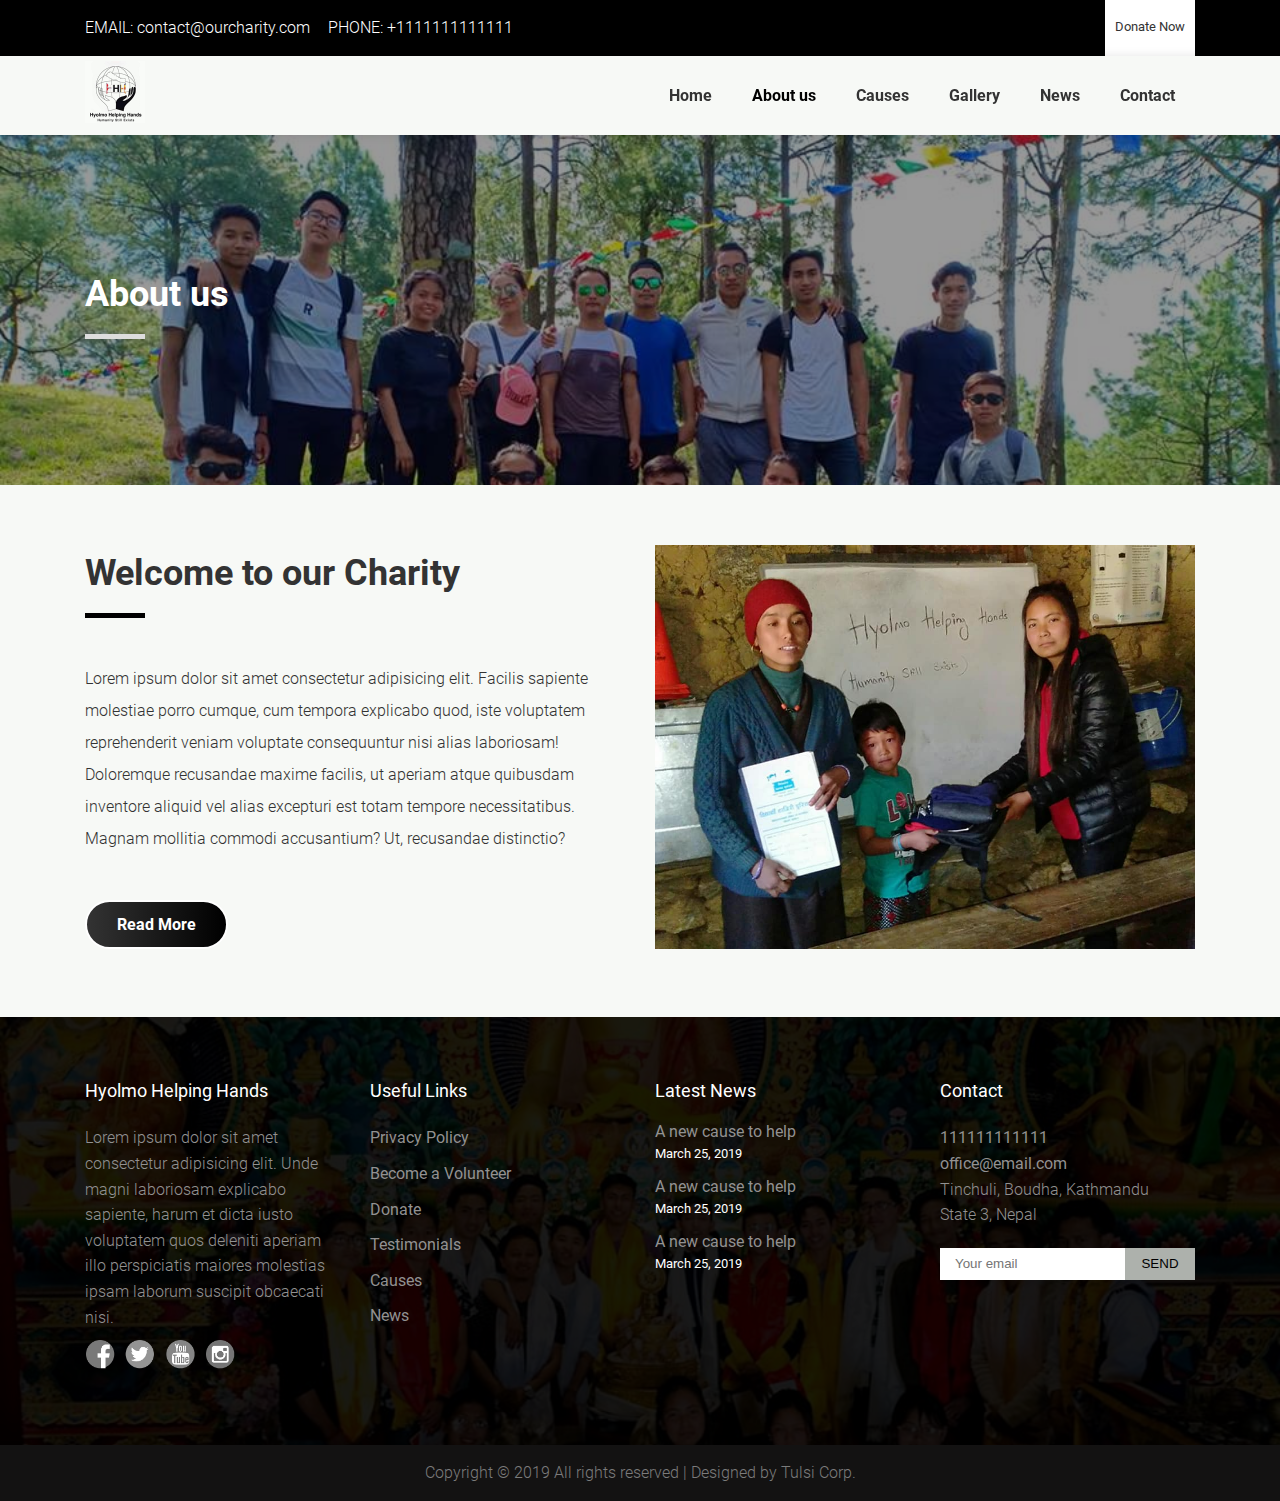
==== about.html @ d8e627b2 "about first stage completed" ====
<!DOCTYPE html>
<html lang="en">

<head>
    <meta charset="UTF-8">
    <meta name="viewport" content="width=device-width, initial-scale=1.0">
    <meta http-equiv="X-UA-Compatible" content="ie=edge">
    <title>Hyolmo Helping Hands | About us</title>
    <link rel="shortcut icon" type="image/x-icon" href="favicon.ico">
    <link rel="stylesheet" href="css/style.css">
</head>

<body>
    <header class="header">
        <div class="header__top">
            <div class="container">
                <div class="row">
                    <div class="header__info">
                        <p>
                            <span class="text-uppercase">email: </span><a href="maito:#">contact@ourcharity.com</a>
                        </p>
                        <p>
                            <span class="text-uppercase">
                                phone:
                            </span>
                            <a href="tel:#">+1111111111111</a>
                        </p>
                    </div>
                    <div class="header__donate">
                        <a href="#" class="btn btn-light">donate now</a>
                    </div>
                </div>
            </div>
        </div>
        <div class="header__bottom">
            <div class="container">
                <div class="row">
                    <div class="logo">
                        <a href="#">
                            <img src="img/logo.png" alt="Hyolmo Helping Hands" title="Hyolmo Helping Hands">
                        </a>
                    </div>
                    <div class="menu-wrap">
                        <input type="checkbox" class="toggler">
                        <div class="hamburger">
                            <div></div>
                        </div>
                        <nav class="menu">
                            <div>
                                <div>
                                    <ul>
                                        <li><a href="index.html">Home</a></li>
                                        <li class="current"><a href="about.html">About us</a></li>
                                        <li><a href="causes.html">Causes</a></li>
                                        <li><a href="gallery.html">Gallery</a></li>
                                        <li><a href="news.html">News</a></li>
                                        <li><a href="contact.html">Contact</a></li>
                                    </ul>
                                </div>
                            </div>
                        </nav>
                    </div>
                </div>
            </div>
        </div>
    </header>
    <main>
        <section class="showcase-banner">
            <div class="container">
                <div class="row">
                    <div class="col">
                        <h1 class="main-title">About us</h1>
                    </div>
                </div>
            </div>
        </section>
        <section class="charity charity-alt">
            <div class="container">
                <div class="row">
                    <div class="col">
                        <figure>
                            <img src="img/charity1.jpg" alt="Hyolmo Helping Hands Charity">
                        </figure>
                    </div>
                    <div class="col">
                        <h2 class="main-title">
                            Welcome to our Charity
                        </h2>
                        <p>
                            Lorem ipsum dolor sit amet consectetur adipisicing elit. Facilis sapiente molestiae porro
                            cumque, cum tempora explicabo quod, iste voluptatem reprehenderit veniam voluptate
                            consequuntur nisi alias laboriosam! Doloremque recusandae maxime facilis, ut aperiam atque
                            quibusdam inventore aliquid vel alias excepturi est totam tempore necessitatibus. Magnam
                            mollitia commodi accusantium? Ut, recusandae distinctio?
                        </p>
                        <a href="#" class="btn btn-transparent">read more</a>
                    </div>
                </div>
            </div>
        </section>
        <section class="our-stat">
            <div class="container">
                <div class="row">
                    <div class="col"></div>
                    <div class="col"></div>
                    <div class="col"></div>
                    <div class="col"></div>
                </div>
            </div>
        </section>
    </main>
    <footer>
        <div class="top-footer">
            <div class="container">
                <div class="row">
                    <div class="col">
                        <!-- <figure>
                            <a href="#"><img src="img/logo.png" alt="Hyolmo Helping Hands"></a>
                        </figure> -->
                        <h4 class="footer-title">
                            Hyolmo Helping Hands
                        </h4>
                        <p>
                            Lorem ipsum dolor sit amet consectetur adipisicing elit. Unde magni laboriosam explicabo
                            sapiente, harum et dicta iusto voluptatem quos deleniti aperiam illo perspiciatis maiores
                            molestias ipsam laborum suscipit obcaecati nisi.
                        </p>
                        <div class="social-links">
                            <ul>
                                <li>
                                    <a href="https://www.facebook.com/wehyolmos/" target="_blank">Facebook</a>
                                </li>
                                <li>
                                    <a href="#" target="_blank">Twitter</a>
                                </li>
                                <li>
                                    <a href="https://www.youtube.com/channel/UCmXxECJgG3W0QjSmcJFNyHQ" target="_blank">Youtube</a>
                                </li>
                                <li>
                                    <a href="#" target="_blank">Instagram</a>
                                </li>
                            </ul>
                        </div>
                    </div>
                    <div class="col">
                        <h4 class="footer-title">
                            Useful Links
                        </h4>
                        <ul>
                            <li><a href="#">Privacy Policy</a></li>
                            <li><a href="#">Become a Volunteer</a></li>
                            <li><a href="#">Donate</a></li>
                            <li><a href="#">Testimonials</a></li>
                            <li><a href="#">Causes</a></li>
                            <li><a href="#">News</a></li>
                        </ul>
                    </div>
                    <div class="col">
                        <h4 class="footer-title">
                            Latest News
                        </h4>
                        <ul class="latest-news">
                            <li>
                                <a href="#">A new cause to help</a>
                                <small>March 25, 2019</small>
                            </li>
                            <li>
                                <a href="#">A new cause to help</a>
                                <small>March 25, 2019</small>
                            </li>
                            <li>
                                <a href="#">A new cause to help</a>
                                <small>March 25, 2019</small>
                            </li>
                        </ul>
                    </div>
                    <div class="col">
                        <h4 class="footer-title">
                            Contact
                        </h4>
                        <ul>
                            <li><a href="tel:1111111">111111111111</a></li>
                            <li><a href="mailto:asdfasdf">office@email.com</a></li>
                            <li>
                                <p>
                                    Tinchuli, Boudha, Kathmandu <br>
                                    State 3, Nepal
                                </p>
                            </li>
                        </ul>
                        <div class="subscribe-form">
                            <form>
                                <input type="email" placeholder="Your email">
                                <input type="submit" value="SEND">
                            </form>
                        </div>
                    </div>
                </div>
            </div>
        </div>
        <div class="bottom-footer">
            <div class="container">
                <div class="row">
                    <div class="col">
                        <p class="text-center">
                            Copyright &copy; 2019 All rights reserved | Designed by Tulsi Corp.
                        </p>
                    </div>
                </div>
            </div>
        </div>
    </footer>
    <script src="js/main.js"></script>
</body>
</html>
---- css/style.css ----
@font-face {
    font-family: 'Roboto';
    src: url('../fonts/Roboto-Regular.eot');
    src: url('../fonts/Roboto-Regular.eot?#iefix') format('embedded-opentype'),
        url('../fonts/Roboto-Regular.woff2') format('woff2'),
        url('../fonts/Roboto-Regular.woff') format('woff'),
        url('../fonts/Roboto-Regular.ttf') format('truetype'),
        url('../fonts/Roboto-Regular.svg#Roboto-Regular') format('svg');
    font-weight: normal;
    font-style: normal;
}

@font-face {
    font-family: 'Roboto';
    src: url('../fonts/Roboto-Bold.eot');
    src: url('../fonts/Roboto-Bold.eot?#iefix') format('embedded-opentype'),
        url('../fonts/Roboto-Bold.woff2') format('woff2'),
        url('../fonts/Roboto-Bold.woff') format('woff'),
        url('../fonts/Roboto-Bold.ttf') format('truetype'),
        url('../fonts/Roboto-Bold.svg#Roboto-Bold') format('svg');
    font-weight: bold;
    font-style: normal;
}

@font-face {
    font-family: 'Roboto';
    src: url('../fonts/Roboto-Light.eot');
    src: url('../fonts/Roboto-Light.eot?#iefix') format('embedded-opentype'),
        url('../fonts/Roboto-Light.woff2') format('woff2'),
        url('../fonts/Roboto-Light.woff') format('woff'),
        url('../fonts/Roboto-Light.ttf') format('truetype'),
        url('../fonts/Roboto-Light.svg#Roboto-Light') format('svg');
    font-weight: 300;
    font-style: normal;
}

:root {

}

/* Reset */
* {
    margin: 0;
    padding: 0;
    box-sizing: border-box;
}

html {
    font-size: 10px;
}

body {
    font: normal normal 1.6rem/1.6 'Roboto', sans-serif;
    color: #333;
    background: #f7f9f6;
}

ul {
    list-style: none;
}

a {
    text-decoration: none;
}

input:focus,
input:active,
button:focus,
button:active {
    box-shadow: none;
    outline: none;
}

img {
    max-width: 100%;
}

p {
    font-size: 1.4rem;
    font-weight: 300;
}

h3 {
    font-weight: normal;
    line-height: 1.2;
    font-size: 2rem
}

h6 {
    font-weight: 300;
    font-size: 1.2rem;
}

/* Utility Class */
.container {
    width: 100%;
    margin: 0 auto;
    padding: 0 15px
}

.container-fluid {
    padding: 0 15px;
    margin: 0 auto;
    width: 100%:
}

.row {
    display:-ms-flexbox;
    display:flex;
    -ms-flex-wrap:wrap;
    flex-wrap:wrap;
    margin-right:-15px;
    margin-left:-15px
}

.row > * {
    padding: 0 15px;
}

.text-uppercase {
    text-transform: uppercase;
}

.text-capitalizw {
    text-transform: capitalize;
}

.text-center {
    text-align: center;
}

.btn {
    display: inline-block;
    cursor: pointer;
    font-size: 1.3rem;
    font-weight: normal;
    box-shadow: none;
    padding: .5rem 1rem;
    color: #fff;
    text-transform: capitalize;
    border: none;
}

.btn-transparent {
    font-weight: bold;
    border-radius: 2rem;
    border: 2px solid #fff;
}

.btn-light {
    background: #fff;
    color: #333; 

}

.btn-primary {
    font-weight: bold;
    background: -moz-linear-gradient(180deg, rgba(0,0,0,1) 0%, rgba(51,51,51,1) 100%);
    background: -webkit-gradient(linear, left top, right top, color-stop(0%, rgba(0,0,0,1)), color-stop(100%, rgba(51,51,51,1)));
    background: -webkit-linear-gradient(180deg, rgba(0,0,0,1) 0%, rgba(51,51,51,1) 100%);
    background: -o-linear-gradient(180deg, rgba(0,0,0,1) 0%, rgba(51,51,51,1) 100%);
    background: -ms-linear-gradient(180deg, rgba(0,0,0,1) 0%, rgba(51,51,51,1) 100%);
    background: linear-gradient(270deg, rgba(0,0,0,1) 0%, rgba(51,51,51,1) 100%);
    filter: progid:DXImageTransform.Microsoft.gradient( startColorstr='#000000', endColorstr='#333333',GradientType=1 );
    border-radius: 2rem;
}

.progress > div:nth-child(1) {
    width: 100%;
    height: 5px;
    background: #d6dee1;
    position: relative;
}

.progress__line {
    width: 83%;
    height: 100%;
    background-color: #333;
    position: absolute;
    left: 0;
    top: 0;
}

.progress__line > span {
    position: absolute;
    right:0;
    width: 4.2rem;
    height: 4.2rem;
    top: -21px;
    background: #333;
    border-radius: 50%;
    color: #fff;
    font-size: 1.2rem;
    display: flex;
    display: -ms-flexbox;
    justify-content: center;
    align-items: center;
}


.progress__money {
    padding-top: 2rem;
    font-weight: 300;
    display: flex;
    display: -ms-flexbox;
    justify-content: space-between;
    font-size: 1.2rem;
}
/* Header */
.header {
    display: initial;
}
.header__top {
    background: #000;;
    color: #fff;
    text-align: center;
    font-weight: 300;
    padding: 15px 0;
    font-size: 1.4rem;
}

.header__top .row {
    flex-direction: column;
    justify-content: center;
}

.header__info {
    padding-bottom: 6px;
}

.header__top p a {
    display: inline-block;
    color: #fff;
}

.header__bottom {
    background-color: #f7f9f6;
    position: sticky;
    width: 100%;
    top: 0;
    left: 0;
    z-index: 2;
    padding: 5px 0;
    box-shadow: 5px 0 10px 0 rgba(0, 0, 0, 0.1)
}

.logo {
    max-width: 90px;
}

.logo a {
    display: inline-block;
}

.header__bottom > .container {
    position: relative;
}

.main-title {
    font-size: 2.7rem;
    position: relative;
    padding-bottom: 1.5rem;
    margin-bottom: 1.5rem;
}

.main-title:after {
    content: '';
    position: absolute;
    width: 60px;
    height: 5px;
    background-color: #000;
    left: 0;
    bottom: 0;
}

/* menu css */
.menu-wrap {
    position: absolute;
    right: 30px;
    top: 0;
    z-index: 1;
}

.menu-wrap .toggler {
    position: absolute;
    top: 0;
    left: 0;
    z-index: 2;
    cursor: pointer;
    width: 40px;
    height: 40px;
    opacity: 0;
}

.menu-wrap .hamburger {
    position: absolute;
    top: 0;
    left: 0;
    z-index: 1;
    width: 50px;
    height: 50px;
    padding: 1rem;
    background: var(--primary-color);
    display: flex;
    align-items: center;
    justify-content: center;
}

/* Hamburger Line */
.menu-wrap .hamburger > div {
    position: relative;
    flex: none;
    width: 100%;
    height: 2px;
    background: #000;
    display: flex;
    align-items: center;
    justify-content: center;
    transition: all 0.4s ease;
}


/* Hamburger lines -> Top and bottom */
.menu-wrap .hamburger > div::before,
.menu-wrap .hamburger >div::after {
    content: '';
    position: absolute;
    z-index: 1;
    top: -10px;
    width: 100%;
    height: 2px;
    background: inherit;
}

/* Moves line down */
.menu-wrap .hamburger >div::after {
    top: 10px;    
}

/* Toggler Animation */
.menu-wrap .toggler:checked + .hamburger > div {
    transform: rotate(135deg);
}

/* Turns lines into x */
.menu-wrap .toggler:checked + .hamburger > div::before, 
.menu-wrap .toggler:checked + .hamburger > div::after {
    top: 0;
    transform: rotate(90deg);    
}

/* Rotate on hover when checked */
.menu-wrap .toggler:checked:hover + .hamburger > div {
    transform: rotate(225deg);
}

/* Show menu */
.menu-wrap .toggler:checked ~ .menu {
    visibility: visible;
}

.menu-wrap .toggler:checked ~ .menu > div {
    transform: scale(1);
    transition-duration: var(--menu-speed);
}

.menu-wrap .toggler:checked ~ .menu > div > div{
    opacity: 1;
    transition: opacity 0.4s ease 0.4s;
}

.menu-wrap .menu{
    position: fixed;
    top: 0;
    left: 0;
    width: 100%;
    height: 100%;
    visibility: hidden;
    /* overflow: hidden; */
    display: flex;
    align-items: center;
    justify-content: center;
    background: rgba(0, 0, 0, 0.5);
}

.menu-wrap .menu > div {
    background: var(--overlay-color);
    width: 200vw;
    height: 200vw;
    display: flex;
    align-items: center;
    justify-content: center;
    transform: scale(0);
    transition: all 0.4s ease;
    border-radius: 50%;
    flex: none;
}

.menu-wrap .menu > div > div {
    text-align: center;
    max-width: 90vw;
    max-height: 100vh;
    opacity: 0; ;
    transition: opacity 0.4s ease;
}

.menu-wrap .menu > div > div > ul > li {
    list-style: none;
    color: #fff;
    font-size: 1.5rem;
    padding: 1rem;
}

.menu-wrap .menu > div > div > ul > li > a {
    color: inherit;
    text-decoration: none;
    transition: color 0.4s ease;
}

.menu-wrap .menu > div > div > ul > li > a:hover {
    color: var(--secondary-color);
}

/* Section: MainSlider */
.mainslider {
    position: relative;
    overflow: hidden;
    height: 100vh;
    width: 100%;
}

.mainslider__slide {
    position: absolute;
    top: 0;
    left: 0;
    width: 100%;
    height: 100%;
    opacity: 0;
    transition: opacity 0.4s ease-in-out;
    background-size: cover;
    background-position: center top;
    background-repeat: no-repeat;
}

.mainslider__slide > img {
    display: none;
}

.mainslider__slide--current {
    opacity: 1;
}

.mainslider__content {
    position: absolute;
    bottom: -300px;
    left: 0;
    width: 100%;
    opacity: 0;   
    background-color: rgba(255, 255, 255, 0.8);
    color: #333;
    padding: 3.5rem;
}

.mainslider__content h1 {
    margin-bottom: 1rem;
}

.mainslider__slide--current .mainslider__content {
    opacity: 1;
    transform: translateY(-300px);    
    transition: all 0.7s ease-in-out 0.3s;
}

button#next {
    position: absolute;
    top: 50%;
    right: 1.5rem;
    text-indent: -9999px;
    padding: 0;
    width: 30px;
    height: 30px
}

button#next:before {
    content: '';
    position: absolute;
    border-width: 1px 1px 0 0;
    border-style: solid;
    border-color: #fff;
    left: 50%;
    top: 50%;
    height: 10px;
    width: 10px;
    transform: rotate(45deg);
    margin-left: -8px;
    margin-top: -5px;
}

button#next:hover:before,
button#prev:hover:before {
    border-color: #333;
}

button#prev {
    position: absolute;
    top: 50%;
    left: 1.5rem;
    text-indent: -9999px;
    padding: 0;
    width: 30px;
    height: 30px
}

button#prev:before {
    content: '';
    position: absolute;
    border-width: 0 0 1px 1px;
    border-style: solid;
    border-color: #fff;
    left: 50%;
    top: 50%;
    height: 10px;
    width: 10px;
    transform: rotate(45deg);
    margin-left: -4px;
    margin-top: -5px;
}

.mainslider__button button {
    border: .2rem solid #fff;
    background-color: transparent;
    color: #fff;
    cursor: pointer;
    padding: 1.3rem 1.5rem;
    border-radius: 50%;
    outline: none;
}

.mainslider__button button:hover {
    background-color: #fff;
    color: #333;
}

/* Section: Work */
.work {
    padding: 3rem 0
}

.work .row {
    justify-content: center;
}

.work .col {
    flex: 0 0 100%;
    max-width: 100%;
}

.work .card {
    text-align: center;
    background-color: #ecf2f5;
    padding: 1.5rem;
    border-radius: 1.5rem;
    margin: 1.5rem 0;
}

.card figure {
    display: flex;
    display: -ms-flexbox;
    justify-content: center;
}

.card figure img:nth-child(2) {
    display: none;
}

.card:hover,
.card.active {
    color: #fff;
    background: -moz-linear-gradient(180deg, rgba(0,0,0,1) 0%, rgba(51,51,51,1) 100%);
    background: -webkit-gradient(linear, left top, right top, color-stop(0%, rgba(0,0,0,1)), color-stop(100%, rgba(51,51,51,1)));
    background: -webkit-linear-gradient(180deg, rgba(0,0,0,1) 0%, rgba(51,51,51,1) 100%);
    background: -o-linear-gradient(180deg, rgba(0,0,0,1) 0%, rgba(51,51,51,1) 100%);
    background: -ms-linear-gradient(180deg, rgba(0,0,0,1) 0%, rgba(51,51,51,1) 100%);
    background: linear-gradient(270deg, rgba(0,0,0,1) 0%, rgba(51,51,51,1) 100%);
    filter: progid:DXImageTransform.Microsoft.gradient( startColorstr='#000000', endColorstr='#333333',GradientType=1 );
}

.card:hover figure img:nth-child(1),
.card.active figure img:nth-child(1) {
    display: none;
}

.card:hover figure img:nth-child(2),
.card.active figure img:nth-child(2) {
    display: block;
}

.card h2 {
    font-size: 2rem;
    padding: 1.5rem 0;
}

/* Section: Charity */
.charity {
    position: relative;
    padding: 3rem 0;
    background: url(../img/charity-bckg.jpg) no-repeat center center/cover;
    color: #fff;
    z-index: 1;
}

.charity::after {
    content: '';
    position: absolute;
    width: 100%;
    height: 100%;
    left: 0;
    top: 0;
    background: rgba(0,0,0,0.9);
    z-index: -1;
}

.charity .main-title:after {
    background-color: #fff;
}

.charity p {
    margin-bottom: 1.5rem;
}

/* Section: Events and Featured */
.events__item {
    padding-bottom: 2rem;
}

.events__item figure {
    width: 144px;
    margin: 0 auto;
}

h6 span.date {
    padding-right: 1.5rem;
    margin-right: 1.5rem;
    position: relative;
}

h6 span.date:after {
    content: '';
    position: absolute;
    width: 0.1rem;
    height: 100%;
    background-color: #333;
    top: 0;
    right: 0;
}

.events-featured {
    padding: 3rem 0;
}

.events__content p {
    padding: 1rem 0;
}

.events__content a {
    display: inline-block;
    font-weight: normal;
    color:  #000;
    font-size: 1.4rem;
}

.highlight-events {
    background: #ecf2f5;
    padding: 1.5rem;
}

.highlight-col p {
    padding: 1.5rem 0;
}

.highlight-events figure {
    text-align: center;
}

.highlight-col {
    display: block;
    width: 100%;
}

.highlight-events .progress {
    padding-top: 2.5rem;
}

/* Section: Causes */
.causes {
    background: url(../img/charity-bckg.jpg) no-repeat center center/cover;
    position: relative;
    z-index: 1;
    padding: 3rem 0;
}

.causes ul {
    padding-top: 2rem;
}

.causes:after {
    content: '';
    position: absolute;
    width: 100%;
    height: 100%;
    left: 0;
    top: 0;
    background:rgba(232,237,238,.8);
    z-index: -1;
}

.causes__item {
    background: #fff;
    margin-bottom: 1.5rem;
}

.causes__content {
    padding: 1.5rem;
}

.causes__content p {
    padding: 1.5rem 0;
}

.causes__content .progress {
    padding: 1.5rem;
}

h3 a {
    color: #333;
    animation: 0.3s ease;
}

h3 a:hover {
    color: #000;
}

/* Section: Achievement */
.achivement {
    padding: 3rem 0;
}

.achivement .col {
    padding-bottom: 2.5rem;
    display: block;
    width: 100%;
}

.achivement .col ul {
    text-align: center;
    display: block;
    width: 100%;
}

.achivement .col ul li {
    display: block;
    width: 100%;
    margin-bottom: 1.5rem;
}

/* About page******************************************************************************/
/* Section: Showcase banner */
.showcase-banner {
    background: url(../img/about-bckg.jpg) no-repeat center top/cover;
    min-height: 20rem;
    position: relative;
    z-index: 1;
}

.showcase-banner::after {
    content: '';
    position: absolute;
    left: 0;
    width: 100%;
    top: 0;
    height: 100%;
    background: rgba(0, 0, 0, 0.4);
    z-index: -1;
}

.showcase-banner .main-title {
    color: #fff;
}

.showcase-banner .main-title:after {
    background: #ddd;
}

.showcase-banner > .container,
.showcase-banner > .container > .row{
    min-height: inherit;
}

.showcase-banner > .container > .row {
    align-items: center;
}


/* Section: Charity Alt */
.charity-alt {
    background: initial;
    color: #333;
}

.charity-alt:after {
    display: none;
}

.charity-alt .main-title:after {
    background-color: #000;
}

.charity-alt .btn-transparent {
    font-weight: bold;
    background: -moz-linear-gradient(180deg, rgba(0,0,0,1) 0%, rgba(51,51,51,1) 100%);
    background: -webkit-gradient(linear, left top, right top, color-stop(0%, rgba(0,0,0,1)), color-stop(100%, rgba(51,51,51,1)));
    background: -webkit-linear-gradient(180deg, rgba(0,0,0,1) 0%, rgba(51,51,51,1) 100%);
    background: -o-linear-gradient(180deg, rgba(0,0,0,1) 0%, rgba(51,51,51,1) 100%);
    background: -ms-linear-gradient(180deg, rgba(0,0,0,1) 0%, rgba(51,51,51,1) 100%);
    background: linear-gradient(270deg, rgba(0,0,0,1) 0%, rgba(51,51,51,1) 100%);
    filter: progid:DXImageTransform.Microsoft.gradient( startColorstr='#000000', endColorstr='#333333',GradientType=1 );
    border-radius: 3rem;
}

/* footer */
.top-footer {
    background: url(../img/charity-bckg.jpg) no-repeat center center/cover;
    color: #fff;
    padding: ;
    position: relative;
    z-index: 1;
    padding: 3rem 0;
}

.top-footer:after {
    content: '';
    position: absolute;
    left: 0;
    right: 0;
    top: 0;
    width: 100%;
    height: 100%;
    background: rgba(0,0,0,0.9);
    z-index: -1;
}

.bottom-footer {
    padding: 1rem 0;
    font-size: 12px;
    color: #7b7b7b;
    background: #131212; 
}

.top-footer p,
.top-footer a {
    color: #929191;
}

.top-footer .col {
    flex: 0 0 100%;
    max-width: 100%;
    padding-bottom: 1.5rem;
}

.footer-title {
    font-weight: normal;
    font-size: 1.8rem;
    margin-bottom: 1.5rem;
}

.bottom-footer .col {
    display: block;
}

.social-links {
    padding-top: 1rem;
}

.social-links li{
    margin-right: 10px;
}

.social-links li a{
    display: inline-block;
    text-indent: -9999px;
    width: 30px;
    height: 30px;
    position: relative;
}

.social-links li a:after{
    content: '';
    position: absolute;
    background: url(../img/social-icons-sprite.png) no-repeat;
    width: 100%;
    height: 100%;
    top: 0;
    left: 0;
    background-size: 120px;
    background-position: 1px 0;
    animation: 0.3 ease-in-out;
}

.social-links li a:hover:after {
    background-position: 1px -31px;
}

.social-links li:nth-child(2) a:after{
    background-position: -29px 0;
}

.social-links li:nth-child(2) a:hover:after{
    background-position: -29px -31px;
}

.social-links li:nth-child(3) a:after{
    background-position: -58px 0;
}

.social-links li:nth-child(3) a:hover:after{
    background-position: -58px -31px;
}

.social-links li:nth-child(4) a:after{
    background-position: -88px 0;
}

.social-links li:nth-child(4) a:hover:after{
    background-position: -88px -31px;
}

.social-links ul {
    display: flex;
    display: -ms-flexbox;
}

.top-footer .col:nth-child(2) ul a {
    display: inline-block;
}

.top-footer .latest-news li{
    margin-bottom: 1rem;
}

.top-footer .latest-news a {
    display: block;
    width: 100%;
    line-height: .9;
}

.subscribe-form {
    padding-top: 2rem
}

.subscribe-form form {
    display: flex;
    display: -ms-flexbox;
}

.subscribe-form form input {
    height: 32px;
    border: none;
    box-shadow: none;
}

.subscribe-form form input:not([type="submit"]) {
    width: calc(100% - 70px);
    padding: 10px 15px;
}

.subscribe-form form input[type="submit"] {
    width: 70px;
    text-align: center;
    background: #adb1ac
}

.bottom-footer .col {
    flex: 0 0 100%;
    max-width: 100%;
}

.top-footer ul li a {
    transition: 0.3s ease;
}

.top-footer ul li a:hover {
    color: #fff;
}


/* Media queries */
@media(min-width: 576px) {
    .mainslider__content {
        width: 60rem;
        bottom: 7rem;
        left: -60rem;
    }

    .mainslider__slide--current .mainslider__content {
        transform: translateX(60rem);
    }

    .container {
        max-width: 540px
    }

    .header__top .row {
        flex-direction: row;
        justify-content: space-between;
        align-items: center;
    }

    .header__top {
        padding: 0;
    }

    .header__info {
        padding: 5px 15px;
    }

    .header__info {
        align-self: stretch;
    }

    .header__info .btn-light {
        height: 100%;
        display: flex;
        display: -ms-flexbox;
        align-items: center;
    }

    .work .col {
        flex: 0 0 50%;
        max-width: 50%;
    }

    .main-title {
        font-size: 2.9rem;
    }

    .btn-transparent,
    .btn-primary {
        padding: 1rem 1.5rem;
        font-size: 1.5rem;
        border-radius: 3rem;
    }

    .events__item {
        display: flex;
        display: -ms-flexbox;
        padding-bottom: 3rem;
    }

    .events__item figure {
        display: inline-block;
        margin-right: 3rem;
    }

    h3 {
        font-size: 2.2rem;
        line-height: 1.4;
    }

    .causes ul.row {
        justify-content: center;
    }

    .causes ul.row li {
        flex: 0 0 50%;
        max-width: 100%;
    }
    
    .achivement .col ul {
        display: flex;
        display: -ms-flexbox;
        justify-content: space-between;
    }
    
    .showcase-banner {
        min-height: 30rem;
    }
}

@media(min-width: 768px) {
    .container {
        max-width: 720px;
    }

    .header__info p{
        display: inline-block;
        margin-right: 15px;
    }

    .header__info {
        padding: 15px;
    }

     .menu-wrap {
        position: static;
    }

    .menu-wrap > input {
        display: none;
    }

    .menu-wrap .hamburger {
        display: none;
    }

    .menu-wrap .menu {
        position: static;
        height: auto;
        visibility: visible;
        background: transparent;
        display: block;
    }

    .menu-wrap .menu > div {
        height: auto;
        width: 100%;
        transform: scale(1);
        display: block;
        
    }

    .menu-wrap .menu > div > div{
        max-width: unset;
        max-height: unset;
        opacity: 1;
        display: block;
        text-align: left;
    }

    .menu-wrap .menu ul {
        display: flex;
        display: -ms-flexbox;
    }

    .header__bottom .row {
        justify-content: space-between;
        align-items: center;
    }

    .menu-wrap .menu > div > div > ul > li > a {
        color: #333;
    }

    .header__donate {
        align-self: stretch;
    }

    .header__donate  a {
        height: 100%;
        display: flex;
        display: -ms-flexbox;
        align-items: center;
    }

    .menu-wrap .menu > div > div > ul > li {
        font-size: 1.6rem;
        font-weight: bold;
    }

    .menu-wrap .menu > div > div > ul > li a:hover,
    .menu-wrap .menu > div > div > ul > li.current a{
        color: #000;
    }

    p {
        font-size: 1.5rem;
    }

    .card h2 {
        font-size: 2.4rem;
    }

    .main-title {
        font-size: 3.2rem;
    }

    .btn-transparent,
    .btn-primary {
        padding: 1rem 2.5rem;
        font-size: 1.6rem;
    }

    h3 {
        font-size: 2.4rem;
    }

    .highlight-col {
        flex: 0 0 50%;
        max-width: 50%;
    }

    .highlight-events {
        padding: 2rem;
    }

    .causes__item figure{
        position: relative;
        margin: 0;
        padding: 0;
        font-size: 0;
        animation: 0.3s ease;
    }

    .causes__item figure:hover .overlay{
        visibility: visible;
        z-index: 1;
    }

    .causes__item .overlay {
        position: absolute;
        left: 0;
        top: 0;
        display: flex;
        display: -ms-flexbox;
        justify-content: center;
        align-items: center;
        width: 100%;
        height: 100%;
        background: rgba(0,0,0,0.6);
        visibility: hidden;
        z-index: -1;
    }

    .achivement .row {
        align-items
    }

    .achivement .col {
        flex: 0 0 50%;
        max-width: 50%;
    }

    .achivement .col:nth-child(2) {
        align-self: flex-end;
    }

    .achivement .col ul li {
        margin-bottom: 0;
    }

    .top-footer .col {
        max-width: 50%;
        flex: 0 0 50%;
    }

    .showcase-banner {
        min-height: 35rem;
    }
}

@media(min-width: 992px) {
    p {
        font-size: 1.6rem;
    }

    .card h2 {
        font-size: 2.6rem;
    }

    .container {
        max-width: 960px
    }

    .menu-wrap .menu > div > div > ul > li {
        padding: 2rem;
    }

    .work,
    .charity,
    .events-featured,
    .causes,
    .top-footer {
        padding: 6rem 0;
    }    

    .work .col {
        flex: 0 0 33.333333%;
        max-width: 33.333333%;
    }

    .charity .col {
        max-width: 50%;
        flex: 0 0 50%;
    }

    .charity .row > .col:nth-child(1) {
        order: 2;
    }

    .main-title {
        font-size: 3.6rem;
    }

    .charity p {
        padding: 3rem 0;
        line-height: 2;
    }

    .btn-transparent,
    .btn-primary {
        padding: 1rem 3rem;
    }

    .events-featured .col {
        flex: 0 0 50%;
        max-width: 50%;
    }

    .highlight-events {
        padding: 2.5rem;
    }
   
    .progress__money {
        font-size: 1.5rem;
    }

    .causes ul.row li{
        flex: 0 0 33.333333%;
        max-width: 33.333333%;
    }

    .achivement {
        padding: 6rem 0;
    }

    .achivement h3 {
        font-size: 3.6rem;
    }

    .achivement h3 span {
        font-size: 2rem;
        text-transform: uppercase;
    }

    .top-footer .col {
        max-width: 25%;
        flex: 0 0 25%;
    }

    .bottom-footer {
        padding: 1.5rem 0;
    }

    .top-footer .latest-news li{
        margin-bottom: 1.5rem;
    }

    .top-footer .col:nth-child(2) ul li {
        margin-bottom: 1rem;
    }

    .footer-title {
        margin-bottom: 2rem;
    }
}

@media(min-width: 1200px) {
    .container {
        max-width: 1140px;
    }

    .work .card, .highlight-events {
        padding: 3rem;
    }

    .events ul {
        padding-top: 4rem;
    }

    .highlight-events {
        margin-top: 5.3rem;
    }

    .events__item {
        padding-bottom: 4rem;
    }

    .highlight-events .progress {
        padding-top: 3.5rem;
    }
}
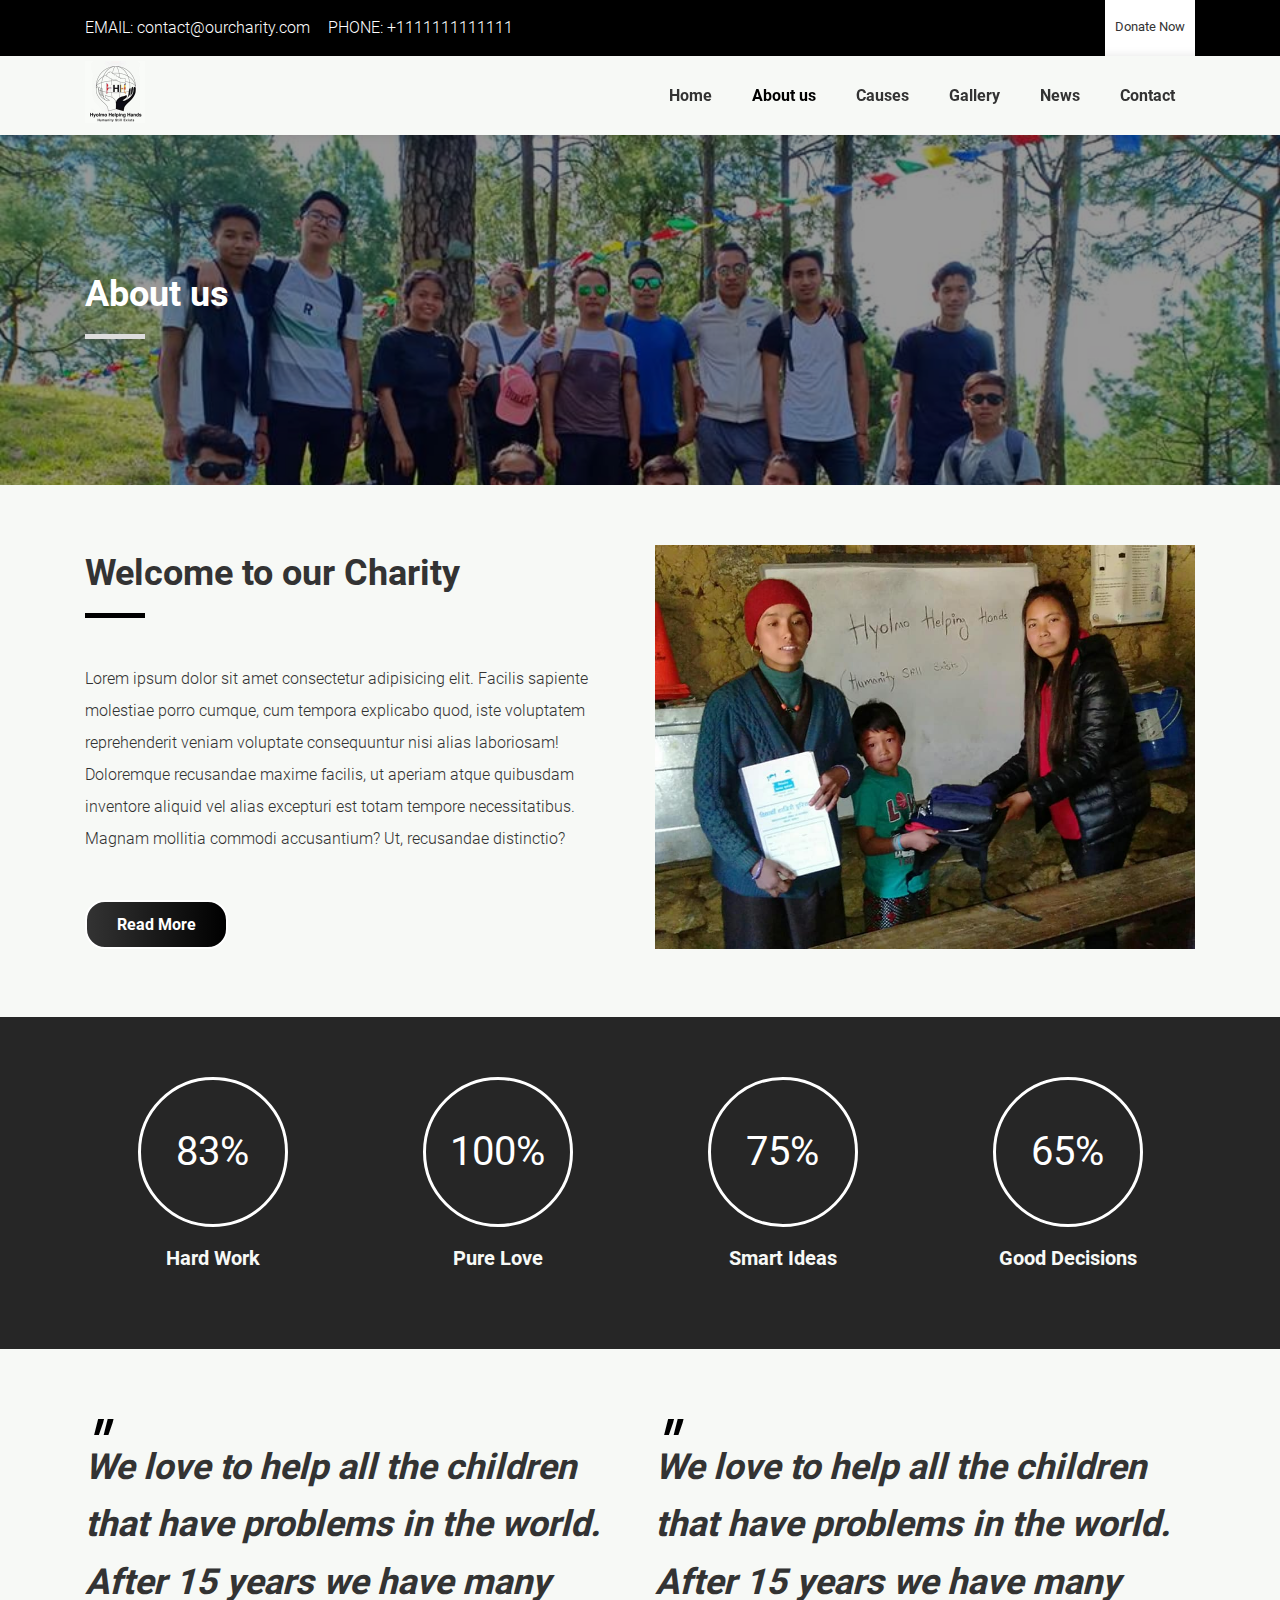
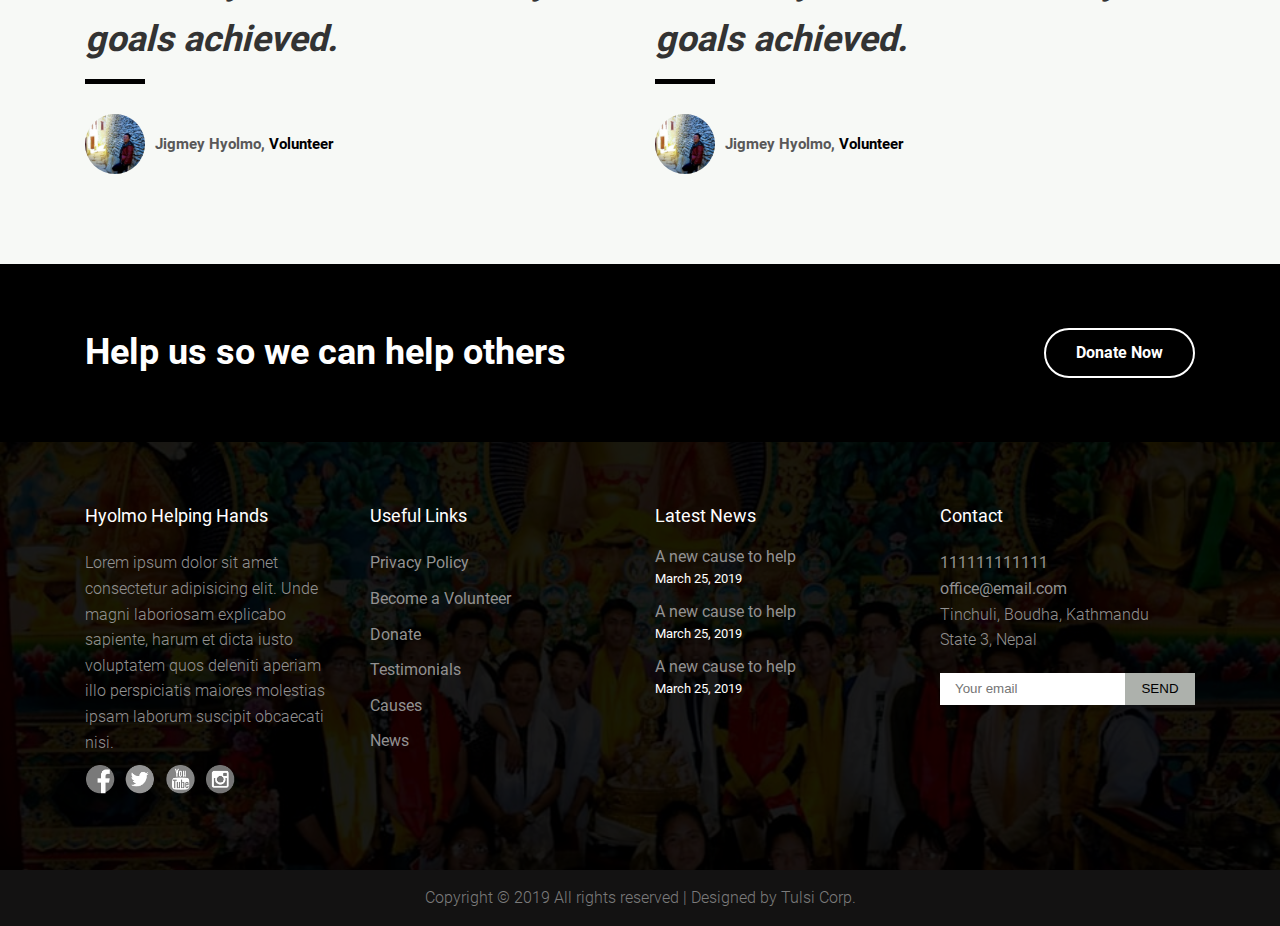
==== commit 60a1518d: "completed about page" ====
--- a/about.html
+++ b/about.html
@@ -1,6 +1,5 @@
 <!DOCTYPE html>
 <html lang="en">
-
 <head>
     <meta charset="UTF-8">
     <meta name="viewport" content="width=device-width, initial-scale=1.0">
@@ -9,7 +8,6 @@
     <link rel="shortcut icon" type="image/x-icon" href="favicon.ico">
     <link rel="stylesheet" href="css/style.css">
 </head>
-
 <body>
     <header class="header">
         <div class="header__top">
@@ -101,10 +99,84 @@
         <section class="our-stat">
             <div class="container">
                 <div class="row">
-                    <div class="col"></div>
-                    <div class="col"></div>
-                    <div class="col"></div>
-                    <div class="col"></div>
+                    <div class="col">
+                        <div class="circular-progress text-center">
+                            <div class="progress-circle">
+                                <span>83%</span>                                
+                            </div>
+                            <h4>Hard Work</h4>
+                        </div>
+                    </div>
+                    <div class="col">
+                        <div class="circular-progress text-center">
+                            <div class="progress-circle">
+                                <span>100%</span>                                
+                            </div>
+                            <h4>Pure Love</h4>
+                        </div>
+                    </div>
+                    <div class="col">
+                        <div class="circular-progress text-center">
+                            <div class="progress-circle">
+                                <span>75%</span>                                
+                            </div>
+                            <h4>Smart Ideas</h4>
+                        </div>
+                    </div>
+                    <div class="col">
+                        <div class="circular-progress text-center">
+                            <div class="progress-circle">
+                                <span>65%</span>                                
+                            </div>
+                            <h4>Good Decisions</h4>
+                        </div>
+                    </div>
+                </div>
+            </div>
+        </section>
+        <section class="testimonials">
+            <div class="container">
+                <div class="row">
+                    <div class="col">
+                        <div class="tesimonial__item">
+                            <h2 class="main-title">
+                                We love to help all the children that have problems in the world. After 15 years we have many goals achieved.
+                            </h2>
+                            <div class="testimonial__media">
+                                <figure>
+                                    <img src="img/testimonials.jpg" alt="Hyolmo Helping Hands">
+                                </figure>
+                                <p>Jigmey Hyolmo, <span>Volunteer</span></p>
+                            </div>
+                        </div>
+                    </div>
+                    <div class="col">
+                        <div class="tesimonial__item">
+                            <h2 class="main-title">
+                                We love to help all the children that have problems in the world. After 15 years we have many goals achieved.
+                            </h2>
+                            <div class="testimonial__media">
+                                <figure>
+                                    <img src="img/testimonials.jpg" alt="Hyolmo Helping Hands">
+                                </figure>
+                                <p>Jigmey Hyolmo, <span>Volunteer</span></p>
+                            </div>
+                        </div>
+                    </div>
+                </div>
+            </div>
+        </section>
+        <section class="help-us">
+            <div class="container">
+                <div class="row">
+                    <div class="col">
+                        <h2 class="main-title">
+                            Help us so we can help others
+                        </h2>
+                    </div>
+                    <div class="col">
+                        <a href="#" class="btn btn-transparent">Donate now</a>
+                    </div>
                 </div>
             </div>
         </section>
--- a/css/style.css
+++ b/css/style.css
@@ -824,7 +824,113 @@
     background: -ms-linear-gradient(180deg, rgba(0,0,0,1) 0%, rgba(51,51,51,1) 100%);
     background: linear-gradient(270deg, rgba(0,0,0,1) 0%, rgba(51,51,51,1) 100%);
     filter: progid:DXImageTransform.Microsoft.gradient( startColorstr='#000000', endColorstr='#333333',GradientType=1 );
-    border-radius: 3rem;
+    border-radius: 2rem;
+}
+
+/* Section: Our Stat */
+.our-stat {
+    background: #262626;
+    padding: 3rem 0;
+}
+
+.our-stat .col {
+    flex: 0 0 100%;
+    max-width: 100%;;
+}
+
+.progress-circle {
+    width: 15rem;
+    height: 15rem;
+    margin: 0 auto;
+    border-radius: 50%;
+    border: 3px solid #fff;
+    position: relative;
+    display: flex;
+    display: -ms-flexbox;
+    align-items: center;
+    justify-content: center;
+    color: #fff;    
+}
+
+.progress-circle  span {
+    font-size: 3rem;
+    font-weight: normal;
+}
+
+.circular-progress {
+    margin-bottom: 1.5rem;
+}
+
+.circular-progress h4 {
+    font-size: 2rem;
+    font-weight: bold;
+    color: #f7f9f6
+}
+
+/* Section: Testimonials */
+.testimonials {
+    padding: 3rem 0;
+}
+
+.tesimonial__item {
+    padding: 3rem 0;
+}
+
+.tesimonial__item .main-title{
+    font-style: italic;
+    position: relative;
+}
+
+.tesimonial__item .main-title:before {
+    content: '"';
+    font-weight: bold;
+    color: #000;
+    position: absolute;
+    font-size: 6rem;
+    left: 0;
+    top: -4.3rem;
+}
+
+.testimonial__media figure {
+    font-size: 0;
+    max-width: 6rem;
+    max-height: 6rem;
+    border-radius: 50%;
+    overflow: hidden;
+    margin-right: 1rem;
+}
+
+.testimonial__media {
+    display: flex;
+    display: -ms-flexbox;
+    align-items: center;
+    padding-top: 1.5rem;
+}
+
+.testimonial__media p {
+    font-size: 1.5rem;
+    color: #595858;
+    font-weight: bold;
+}
+
+.testimonial__media p span {
+    color: #000;
+}
+
+/* Section: Help Us */
+.help-us {
+    padding: 3rem 0;
+    background: #000;
+}
+
+.help-us .main-title{
+    color: #fff;
+    padding: 0;
+    margin: 0;
+}
+
+.help-us .row {
+    flex-direction: column;
 }
 
 /* footer */
@@ -1083,6 +1189,11 @@
     
     .showcase-banner {
         min-height: 30rem;
+    }
+
+    .our-stat .col {
+        flex: 0 0 50%;
+        max-width: 50%;;
     }
 }
 
@@ -1255,6 +1366,22 @@
     .showcase-banner {
         min-height: 35rem;
     }
+
+    .our-stat .col {
+        flex: 0 0 25%;
+        max-width: 25%;;
+    }
+
+    .testimonials .col {
+        max-width: 50%;
+        flex: 0 0 50%;
+    }
+
+    .help-us .row {
+        flex-direction: row;
+        justify-content: space-between;
+        align-items: center;
+    }
 }
 
 @media(min-width: 992px) {
@@ -1278,7 +1405,10 @@
     .charity,
     .events-featured,
     .causes,
-    .top-footer {
+    .top-footer,
+    .our-stat,
+    .testimonials,
+    .help-us {
         padding: 6rem 0;
     }    
 
@@ -1361,6 +1491,14 @@
     .footer-title {
         margin-bottom: 2rem;
     }
+
+    .circular-progress h4 {
+        padding-top: 1.5rem;
+    }
+
+    .progress-circle span {
+        font-size: 4rem;
+    }
 }
 
 @media(min-width: 1200px) {
